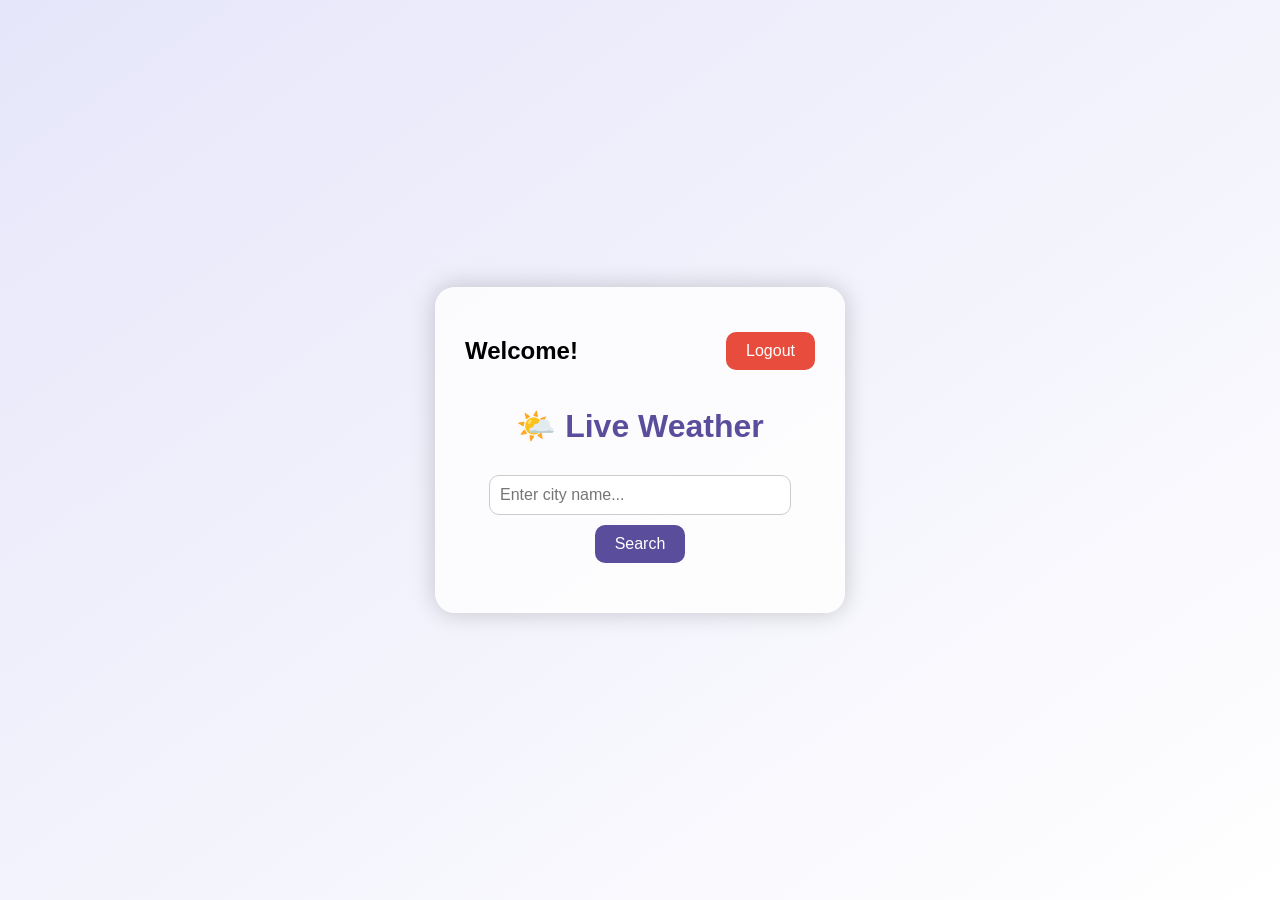
==== TestJavaFX/index.html @ 2c65be2f "Initial commit: Weather App using HTML, CSS, JS and API" ====
<!DOCTYPE html>
<html lang="en">
<head>
    <meta charset="UTF-8" />
    <meta name="viewport" content="width=device-width, initial-scale=1.0" />
    <title>Weather Dashboard</title>
    <link rel="stylesheet" href="style.css" />
</head>
<body>
<div class="container" id="weatherContainer">
    <div class="top-bar">
        <h2 id="welcomeUser">Welcome!</h2>
        <button id="logoutBtn" onclick="logout()">Logout</button>
    </div>

    <h1>🌤️ Live Weather</h1>
    <input type="text" id="cityInput" placeholder="Enter city name..." />
    <button onclick="getWeather()">Search</button>
    <div id="weatherResult"></div>
</div>

<script src="script.js"></script>
</body>
</html>
---- TestJavaFX/style.css ----
body {
  font-family: "Poppins", sans-serif;
  background: linear-gradient(to bottom right, lavender, white);
  display: flex;
  align-items: center;
  justify-content: center;
  height: 100vh;
  margin: 0;
  overflow: hidden;
}

.container {
  background-color: rgba(255, 255, 255, 0.8);
  border-radius: 20px;
  box-shadow: 0 0 25px rgba(0, 0, 0, 0.2);
  padding: 30px;
  text-align: center;
  width: 350px;
}

h1 {
  color: #5a4d9c;
  margin-bottom: 20px;
}

input {
  width: 80%;
  padding: 10px;
  margin: 10px 0;
  border-radius: 10px;
  border: 1px solid #ccc;
  font-size: 16px;
}

button {
  background-color: #5a4d9c;
  color: white;
  padding: 10px 20px;
  border: none;
  border-radius: 10px;
  cursor: pointer;
  font-size: 16px;
}

button:hover {
  background-color: #483b85;
}

#weatherResult {
  margin-top: 20px;
  font-size: 18px;
  color: #333;
}

.top-bar {
  display: flex;
  justify-content: space-between;
  align-items: center;
}

#logoutBtn {
  background-color: #e74c3c;
}

#logoutBtn:hover {
  background-color: #c0392b;
}
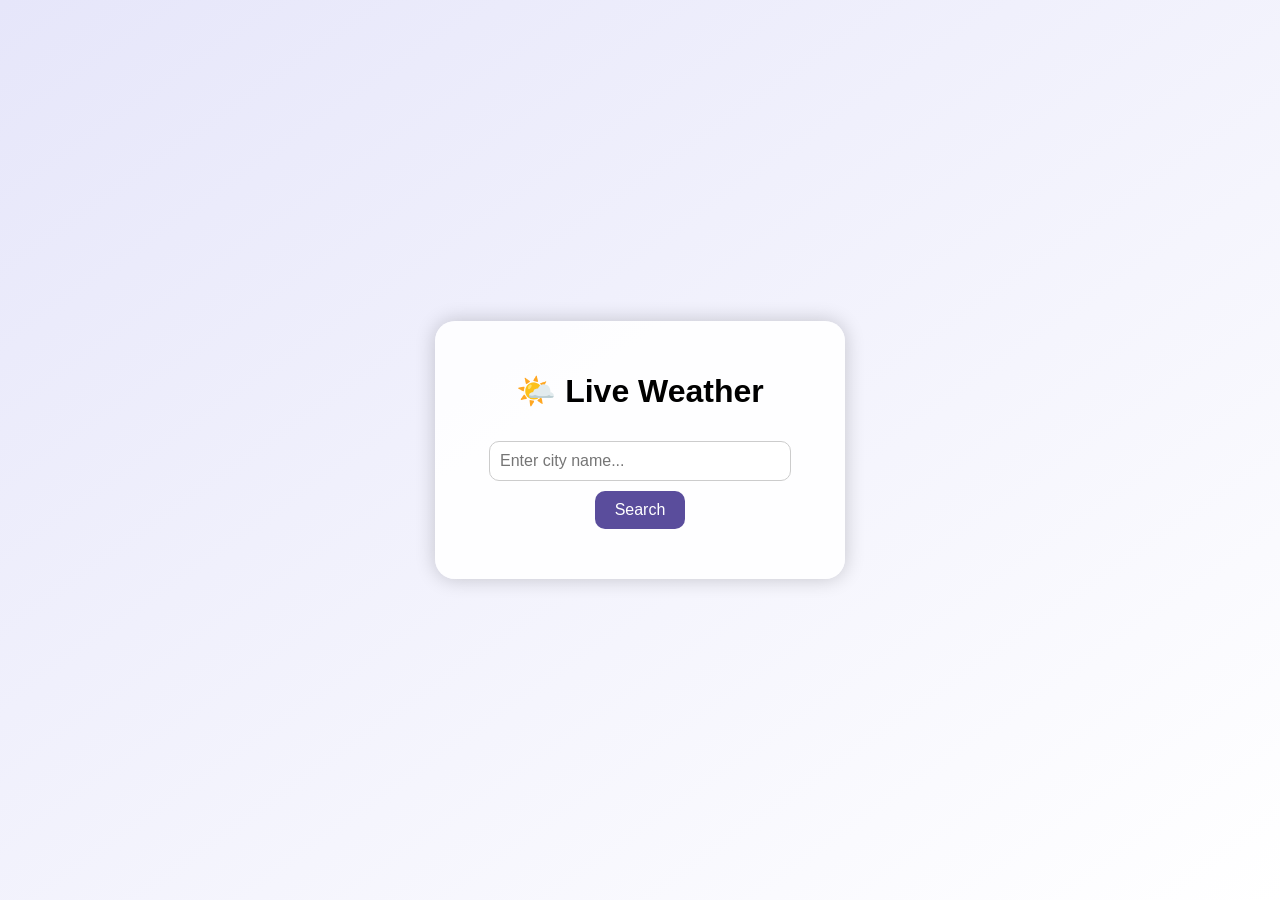
==== commit 8faa8374: "Update Weather App: login, styles, and ignore API key" ====
--- a/TestJavaFX/index.html
+++ b/TestJavaFX/index.html
@@ -1,24 +1,23 @@
 <!DOCTYPE html>
 <html lang="en">
 <head>
-    <meta charset="UTF-8" />
-    <meta name="viewport" content="width=device-width, initial-scale=1.0" />
+    <meta charset="UTF-8">
+    <meta name="viewport" content="width=device-width, initial-scale=1.0">
     <title>Weather Dashboard</title>
-    <link rel="stylesheet" href="style.css" />
+    <link rel="stylesheet" href="style.css">
 </head>
 <body>
+
 <div class="container" id="weatherContainer">
-    <div class="top-bar">
-        <h2 id="welcomeUser">Welcome!</h2>
-        <button id="logoutBtn" onclick="logout()">Logout</button>
-    </div>
-
     <h1>🌤️ Live Weather</h1>
     <input type="text" id="cityInput" placeholder="Enter city name..." />
     <button onclick="getWeather()">Search</button>
     <div id="weatherResult"></div>
 </div>
 
+<!-- Load config first -->
+<script src="config.js"></script>
 <script src="script.js"></script>
+
 </body>
 </html>
--- a/TestJavaFX/style.css
+++ b/TestJavaFX/style.css
@@ -6,21 +6,15 @@
   justify-content: center;
   height: 100vh;
   margin: 0;
-  overflow: hidden;
 }
 
 .container {
-  background-color: rgba(255, 255, 255, 0.8);
+  background-color: rgba(255,255,255,0.9);
   border-radius: 20px;
-  box-shadow: 0 0 25px rgba(0, 0, 0, 0.2);
   padding: 30px;
   text-align: center;
   width: 350px;
-}
-
-h1 {
-  color: #5a4d9c;
-  margin-bottom: 20px;
+  box-shadow: 0 0 20px rgba(0,0,0,0.2);
 }
 
 input {
@@ -51,17 +45,3 @@
   font-size: 18px;
   color: #333;
 }
-
-.top-bar {
-  display: flex;
-  justify-content: space-between;
-  align-items: center;
-}
-
-#logoutBtn {
-  background-color: #e74c3c;
-}
-
-#logoutBtn:hover {
-  background-color: #c0392b;
-}
